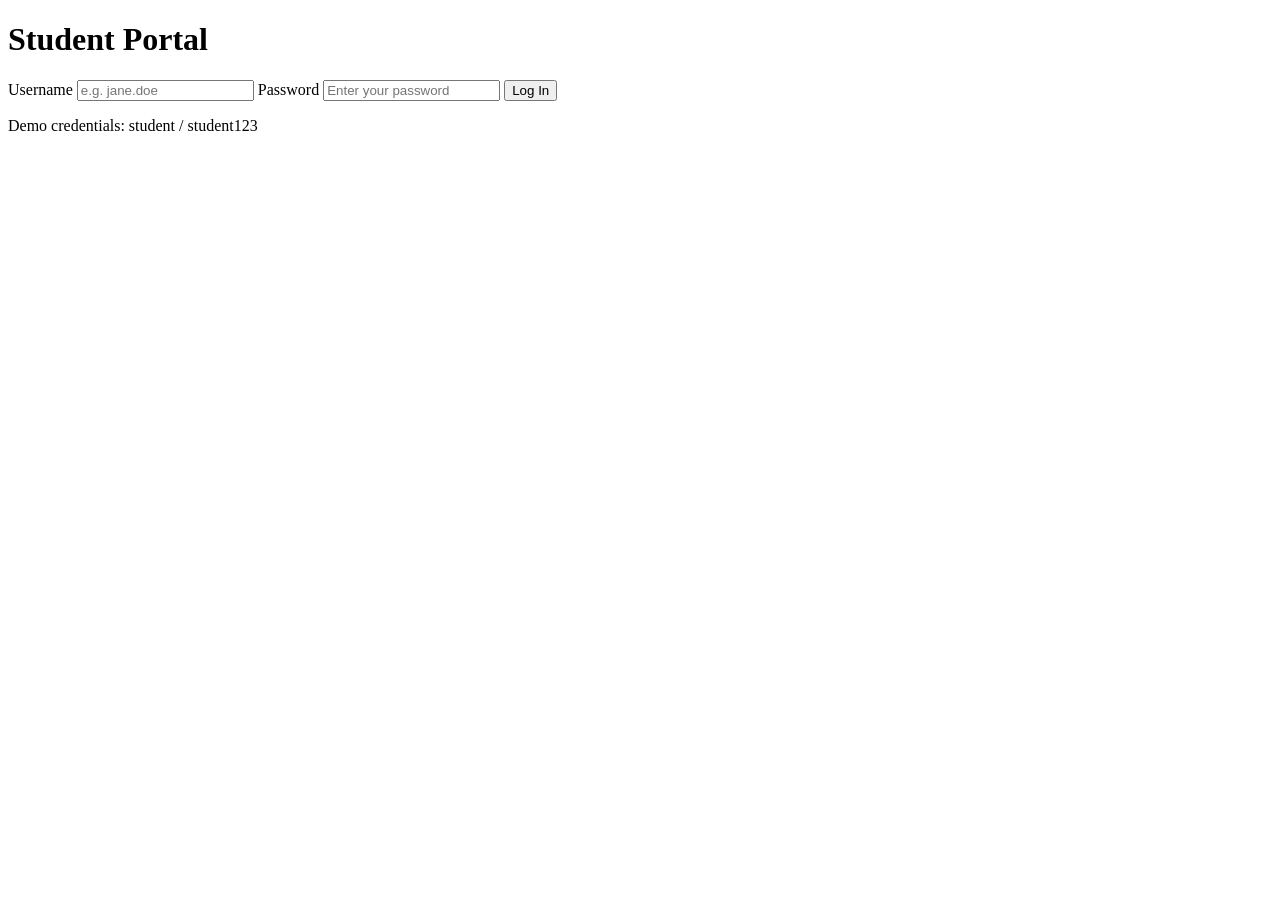
==== index.html @ ae69834e "Add login page markup" ====
<!DOCTYPE html>
<html lang="en">
<head>
  <meta charset="UTF-8">
  <title>Student Portal — Login</title>
  <link rel="stylesheet" href="style.css">
</head>
<body>
  <div class="container">
    <h1>Student Portal</h1>
    <p id="loginError" class="error" style="display:none;">Invalid username or password.</p>
    <form id="loginForm">
      <label for="username">Username</label>
      <input type="text" id="username" placeholder="e.g. jane.doe" required>

      <label for="password">Password</label>
      <input type="password" id="password" placeholder="Enter your password" required>

      <button type="submit">Log In</button>
    </form>
    <p class="muted">Demo credentials: student / student123</p>
  </div>

  <script src="script.js"></script>
</body>
</html>
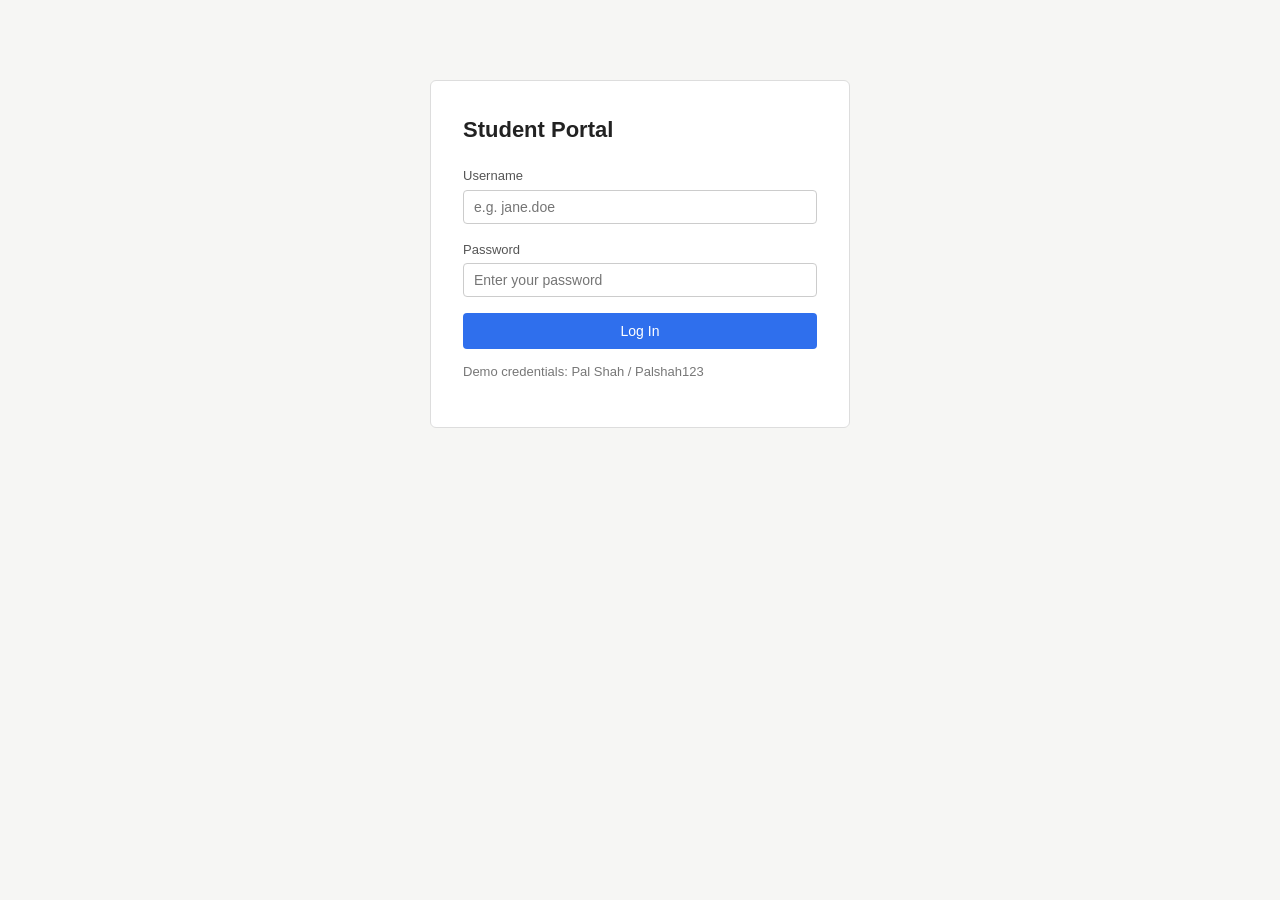
==== commit ed7bcb49: "Add demo credentials hint to login page" ====
--- a/index.html
+++ b/index.html
@@ -18,7 +18,7 @@
 
       <button type="submit">Log In</button>
     </form>
-    <p class="muted">Demo credentials: student / student123</p>
+    <p class="muted">Demo credentials: Pal Shah / Palshah123</p>
   </div>
 
   <script src="script.js"></script>
--- a/style.css
+++ b/style.css
@@ -0,0 +1,119 @@
+/* Student Portal — plain, minimal styling */
+
+* {
+  box-sizing: border-box;
+}
+
+body {
+  margin: 0;
+  font-family: -apple-system, "Segoe UI", Arial, sans-serif;
+  background: #f6f6f4;
+  color: #222;
+  line-height: 1.5;
+}
+
+.container {
+  max-width: 420px;
+  margin: 80px auto;
+  padding: 32px;
+  background: #ffffff;
+  border: 1px solid #ddd;
+  border-radius: 6px;
+}
+
+.wide {
+  max-width: 640px;
+}
+
+h1 {
+  font-size: 22px;
+  margin: 0 0 20px;
+}
+
+label {
+  display: block;
+  font-size: 13px;
+  margin-bottom: 4px;
+  color: #555;
+}
+
+input, select {
+  width: 100%;
+  padding: 8px 10px;
+  margin-bottom: 16px;
+  border: 1px solid #ccc;
+  border-radius: 4px;
+  font-size: 14px;
+}
+
+button {
+  width: 100%;
+  padding: 10px;
+  border: none;
+  border-radius: 4px;
+  background: #2f6fed;
+  color: #fff;
+  font-size: 14px;
+  cursor: pointer;
+}
+
+button:hover {
+  background: #2558c4;
+}
+
+nav {
+  max-width: 640px;
+  margin: 20px auto 0;
+  padding: 0 32px;
+  display: flex;
+  gap: 16px;
+  font-size: 14px;
+}
+
+nav a {
+  color: #2f6fed;
+  text-decoration: none;
+}
+
+nav a:hover {
+  text-decoration: underline;
+}
+
+.error {
+  color: #c0392b;
+  font-size: 13px;
+  margin-bottom: 12px;
+}
+
+.card {
+  border: 1px solid #eee;
+  border-radius: 4px;
+  padding: 14px 16px;
+  margin-bottom: 12px;
+}
+
+.muted {
+  color: #777;
+  font-size: 13px;
+}
+
+.course-list {
+  margin: 8px 0 0;
+  padding-left: 18px;
+  font-size: 13px;
+  color: #444;
+}
+.course-list li { margin-bottom: 4px; }
+
+.deadline-list { list-style: none; margin: 8px 0 0; padding: 0; }
+.deadline-list li {
+  display: flex;
+  flex-direction: column;
+  padding: 8px 0;
+  border-bottom: 1px solid #eee;
+  font-size: 13px;
+}
+.deadline-list li:last-child { border-bottom: none; }
+.deadline-list .subject { font-weight: 600; color: #222; }
+.deadline-list .topic { color: #555; }
+.deadline-list .due { color: #c0392b; font-size: 12px; margin-top: 2px; }
